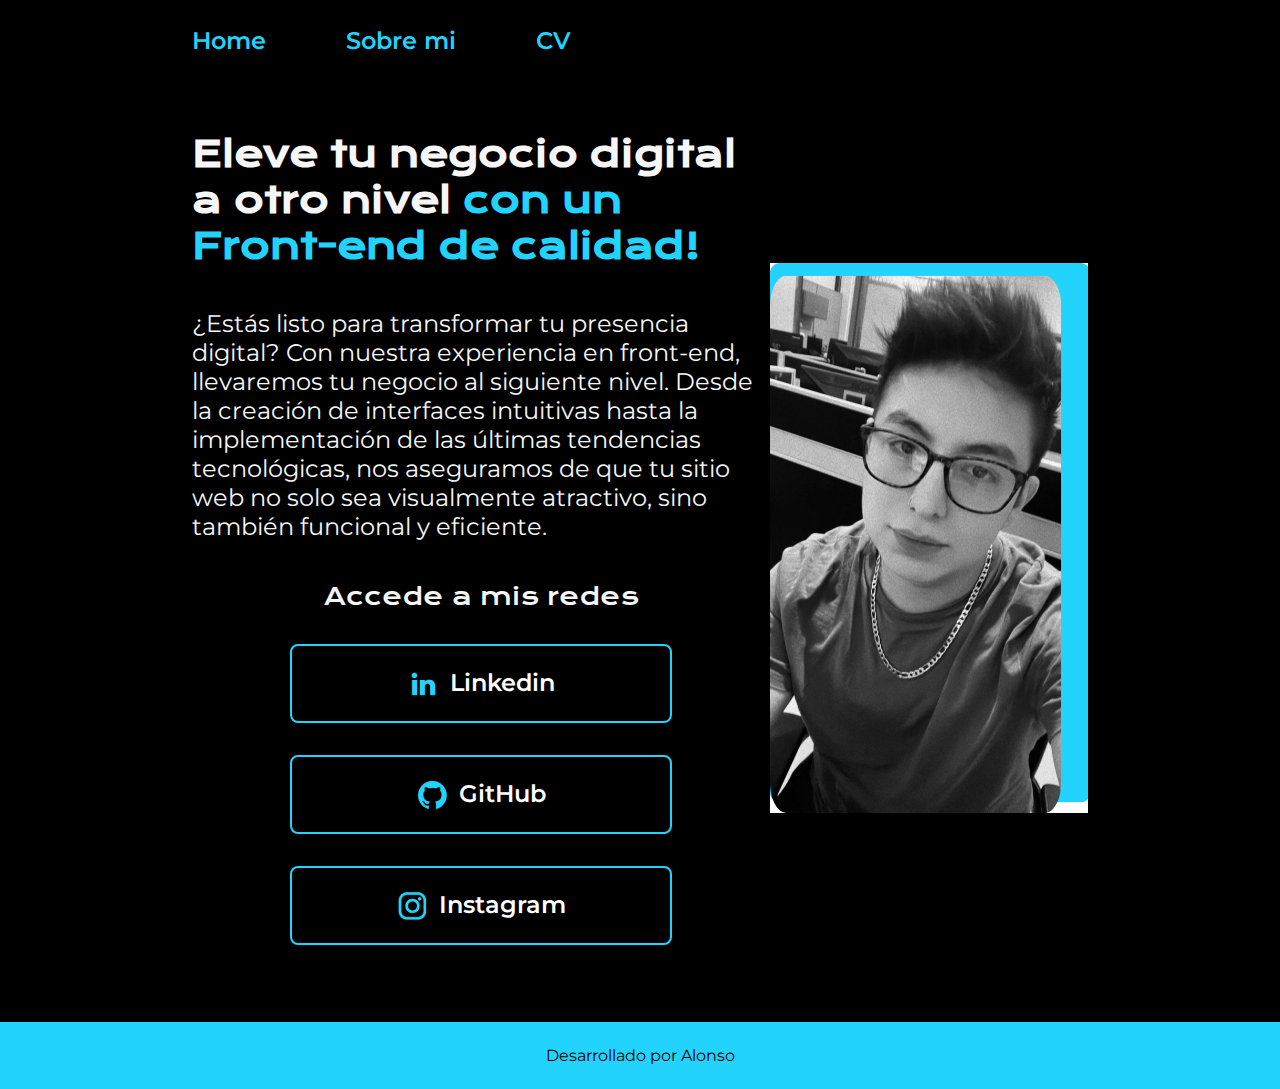
==== index.html @ e07efa95 "Initial commit" ====
<!DOCTYPE html>
<html lang="es-mx">
<head>
    <meta charset="UTF-8">
    <meta name="viewport" content="width=device-width, initial-scale=1.0">
    <link rel="stylesheet" href="style/style.css">
    <title>Portafolio</title>
</head>
<body>
    <header>
        <nav class="header__menu">
            <a href="index.html" class="header__menu__link">Home</a>
            <a href="about.html" class="header__menu__link">Sobre mi</a>
            <a href="curriculum.html" class="header__menu__link">CV</a>
        </nav>
    </header>
    <main class="presentacion">
        <section class="presentacion__contenido">
            <h1 class="presentacion__contenido__titulo">Eleve tu negocio digital a otro nivel <strong class="titulo-destaque">con un Front-end de calidad!</strong></h1>
            <p class="presentacion__contenido__texto">¿Estás listo para transformar tu presencia digital? Con nuestra experiencia en front-end, llevaremos tu negocio al siguiente nivel. Desde la creación de interfaces intuitivas hasta la implementación de las últimas tendencias tecnológicas, nos aseguramos de que tu sitio web no solo sea visualmente atractivo, sino también funcional y eficiente.</p>
            <div class="presentacion__enlaces">
                <h2 class="presentacion__enlaces__subtitulo">Accede a mis redes</h2>
                <a href="https://www.linkedin.com/in/alonso-sagrero-granados-54982228a" class="presentacion_enlaces_link">
                    <img src="assets/linkedin.png" alt="Logo de Linkedin">
                Linkedin</a>
                <a href="https://github.com/alonso1298" class="presentacion_enlaces_link" class="presentacion_enlaces_link">
                    <img src="assets/github.png" alt="Logo de Github">
                GitHub</a>
                <a href="https://www.instagram.com/alonso.sagrero/" class="presentacion_enlaces_link">
                    <img src="assets/instagram.png" alt="Logo de Instagram">
                Instagram</a>
            </div>
        </section>
        <img src="assets/perfil.png" alt="Imagen de developer">
    </main>
    <footer>
        <p>Desarrollado por Alonso</p>
    </footer>
</body>
</html>
---- style/style.css ----
@import url('https://fonts.googleapis.com/css2?family=Krona+One&family=Montserrat:wght@100..900&display=swap');

:root {
    --color-primario: #000000;
    --color-secundario: #f6f6f6;
    --color-terciario: #22D4FD;
    --color-hover: #272727;

    --fuente-montserrat: "Montserrat", serif;
    --fuente-krona: "Krona One", serif;
}

* { /* Significa que haremos un cambiuo universal */
    padding: 0;
    margin: 0;
}

body {
    background-color: var(--color-primario);
    box-sizing: border-box;
    color: var(--color-secundario);
}

header {
    padding: 2% 0% 0% 15%;
}

.header__menu {
    display: flex;
    gap: 80px;
}

.header__menu__link {
    font-family: var(--fuente-montserrat);
    font-size: 24px;
    font-weight: 600;
    color: var(--color-terciario);
    text-decoration: none;
}

.presentacion {
    display: flex;
    align-items: center;
    padding: 6% 15%;
    justify-content: space-between;
}

.presentacion__contenido {
    width: 615px;
    display: flex;
    flex-direction: column;
    gap: 40px;
}

.presentacion__contenido__titulo {
    font-size: 36px;
    font-family: var(--fuente-krona);
}

.titulo-destaque {
    color: var(--color-terciario);
}

.presentacion__contenido__texto {
    font-size: 24px;
    font-family: var(--fuente-montserrat);
}

.presentacion__enlaces {
    display: flex;
    flex-direction: column;
    align-items: center;
    justify-content: space-between;
    gap: 32px;
}

.presentacion_enlaces_link {
    width: 378px;
    background-color: var(--color-primario);
    text-align: center;
    padding: 21.5px 0;
    border-radius: 8px;
    font-family: var(--fuente-montserrat);
    font-size: 24px;
    font-weight: 600;
    text-decoration: none;
    color: white;
    border: 2px solid var(--color-terciario);
    display: flex;
    justify-content: center;
    gap: 10px;
    transition: transform 0.3s ease, background-color 0.3s ease;
}

.presentacion__enlaces__subtitulo {
    font-family: var(--fuente-krona);
    font-size: 24px;
    font-weight: 400;
}

.presentacion_enlaces_link:hover {
    background-color: var(--color-hover);
    cursor: pointer;
    transform: scale(1.1);
}

footer {
    background-color: var(--color-terciario);
    padding: 24px;
    color: var(--color-primario);
    text-align: center;
    font-family: var(--fuente-montserrat);
    font-weight: 400;
}

/* CV */
.presentacion__contenido__texto a{
    text-decoration: none;
    color: var(--color-terciario);
}
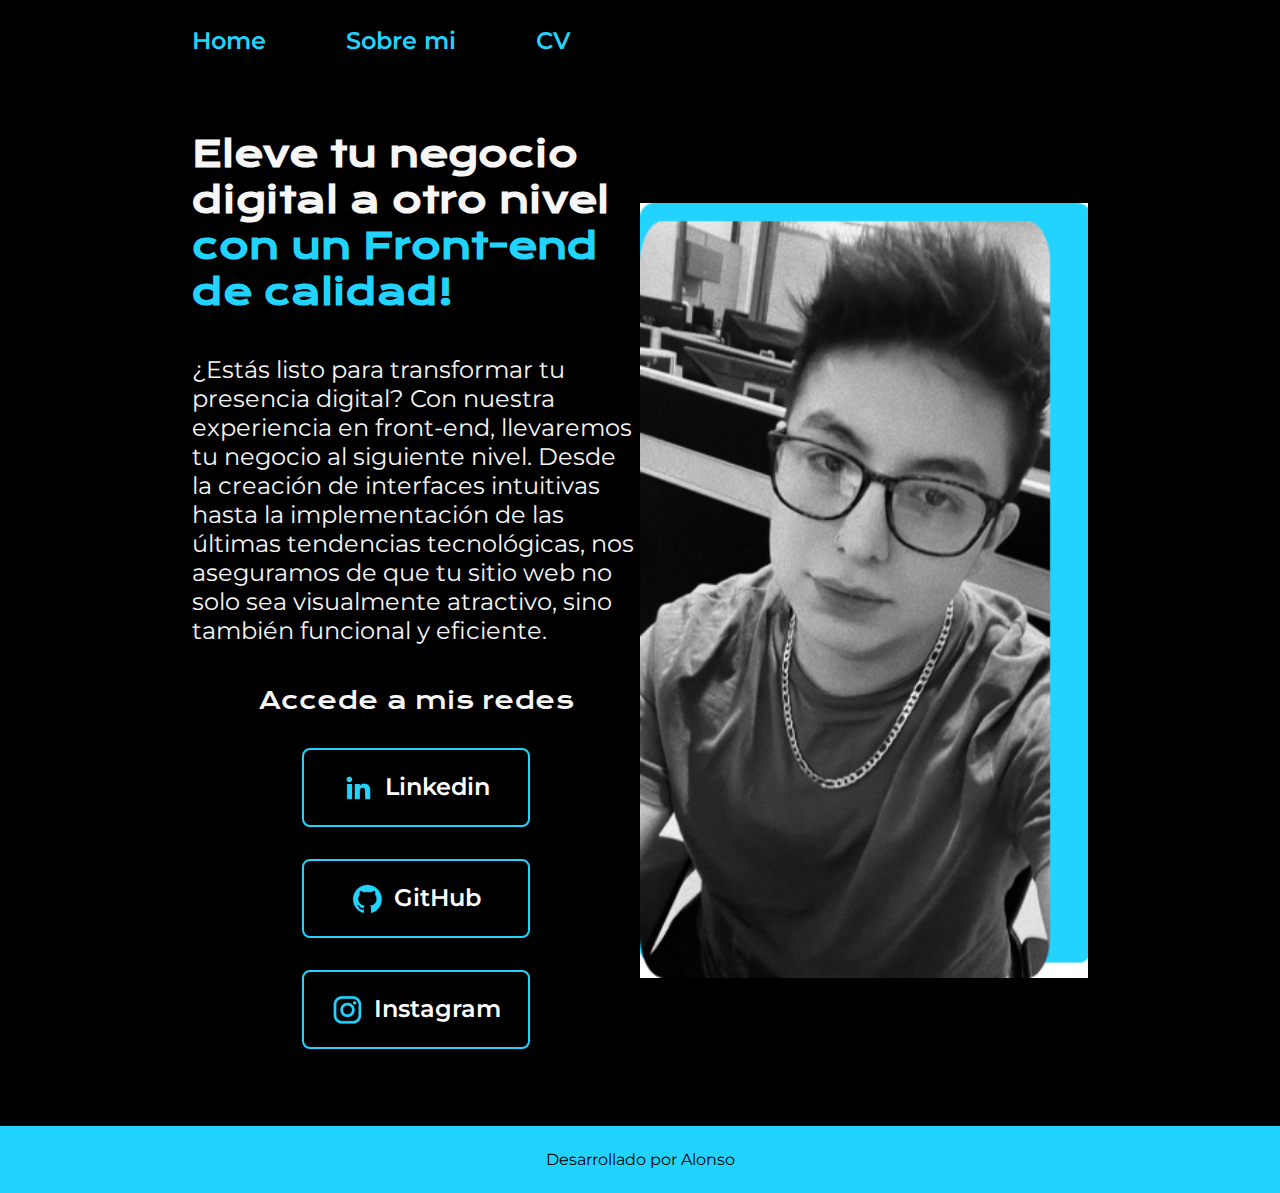
==== commit 96bbd43e: "Se agrega ancho de elemetos" ====
--- a/index.html
+++ b/index.html
@@ -31,7 +31,7 @@
                 Instagram</a>
             </div>
         </section>
-        <img src="assets/perfil.png" alt="Imagen de developer">
+        <img class="presentacion__imagen" src="assets/perfil.png" alt="Imagen de developer">
     </main>
     <footer>
         <p>Desarrollado por Alonso</p>
--- a/style/style.css
+++ b/style/style.css
@@ -32,7 +32,7 @@
 
 .header__menu__link {
     font-family: var(--fuente-montserrat);
-    font-size: 24px;
+    font-size: 1.5rem;
     font-weight: 600;
     color: var(--color-terciario);
     text-decoration: none;
@@ -46,14 +46,14 @@
 }
 
 .presentacion__contenido {
-    width: 615px;
+    width: 50%;
     display: flex;
     flex-direction: column;
     gap: 40px;
 }
 
 .presentacion__contenido__titulo {
-    font-size: 36px;
+    font-size: 2.25rem;
     font-family: var(--fuente-krona);
 }
 
@@ -62,7 +62,7 @@
 }
 
 .presentacion__contenido__texto {
-    font-size: 24px;
+    font-size: 1.5rem;
     font-family: var(--fuente-montserrat);
 }
 
@@ -75,13 +75,13 @@
 }
 
 .presentacion_enlaces_link {
-    width: 378px;
+    width: 50%;
     background-color: var(--color-primario);
     text-align: center;
     padding: 21.5px 0;
     border-radius: 8px;
     font-family: var(--fuente-montserrat);
-    font-size: 24px;
+    font-size: 1.5rem;
     font-weight: 600;
     text-decoration: none;
     color: white;
@@ -94,7 +94,7 @@
 
 .presentacion__enlaces__subtitulo {
     font-family: var(--fuente-krona);
-    font-size: 24px;
+    font-size: 1.5rem;
     font-weight: 400;
 }
 
@@ -102,6 +102,10 @@
     background-color: var(--color-hover);
     cursor: pointer;
     transform: scale(1.1);
+}
+
+.presentacion__imagen {
+    width: 50%;
 }
 
 footer {
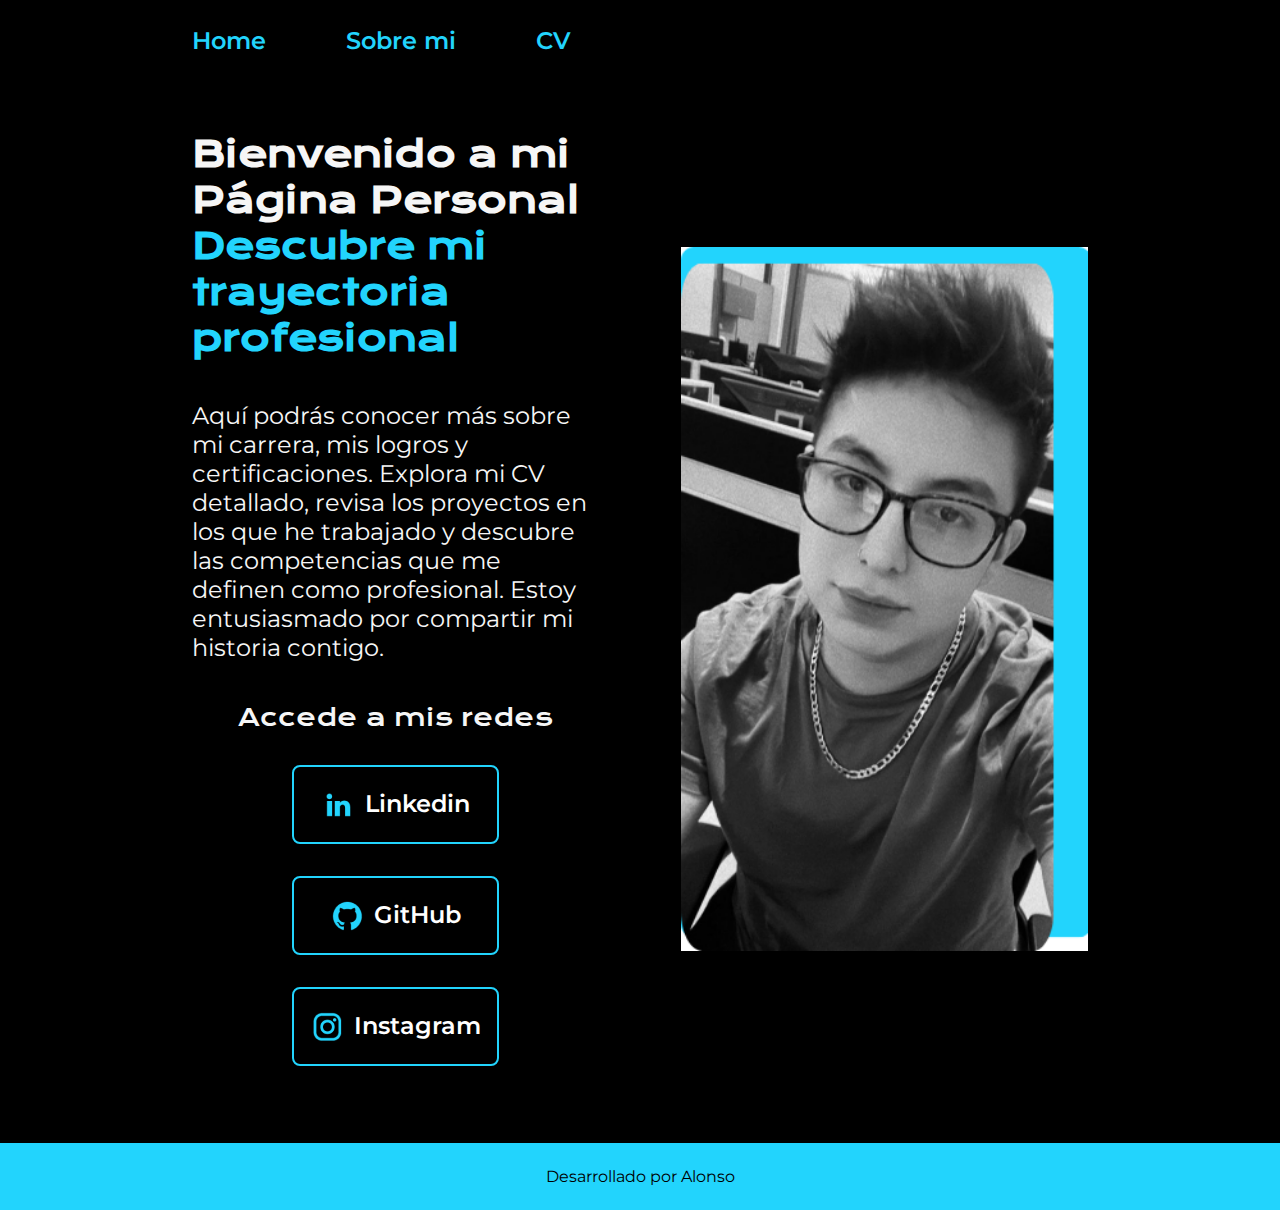
==== commit 8db6c973: "Se modifica index" ====
--- a/index.html
+++ b/index.html
@@ -16,8 +16,8 @@
     </header>
     <main class="presentacion">
         <section class="presentacion__contenido">
-            <h1 class="presentacion__contenido__titulo">Eleve tu negocio digital a otro nivel <strong class="titulo-destaque">con un Front-end de calidad!</strong></h1>
-            <p class="presentacion__contenido__texto">¿Estás listo para transformar tu presencia digital? Con nuestra experiencia en front-end, llevaremos tu negocio al siguiente nivel. Desde la creación de interfaces intuitivas hasta la implementación de las últimas tendencias tecnológicas, nos aseguramos de que tu sitio web no solo sea visualmente atractivo, sino también funcional y eficiente.</p>
+            <h1 class="presentacion__contenido__titulo">Bienvenido a mi Página Personal <strong class="titulo-destaque">Descubre mi trayectoria profesional</strong></h1>
+            <p class="presentacion__contenido__texto">Aquí podrás conocer más sobre mi carrera, mis logros y certificaciones. Explora mi CV detallado, revisa los proyectos en los que he trabajado y descubre las competencias que me definen como profesional. Estoy entusiasmado por compartir mi historia contigo.</p>
             <div class="presentacion__enlaces">
                 <h2 class="presentacion__enlaces__subtitulo">Accede a mis redes</h2>
                 <a href="https://www.linkedin.com/in/alonso-sagrero-granados-54982228a" class="presentacion_enlaces_link">
--- a/style/style.css
+++ b/style/style.css
@@ -43,6 +43,7 @@
     align-items: center;
     padding: 6% 15%;
     justify-content: space-between;
+    gap: 82px;
 }
 
 .presentacion__contenido {
@@ -123,3 +124,19 @@
     color: var(--color-terciario);
 }
 
+@media (max-width: 1200px) {
+    header {
+        padding: 10% 10% 5% 10%;
+    }
+    .header__menu {
+        justify-content: center;
+    }
+    .presentacion {
+        flex-direction: column-reverse;
+        padding: 5%;
+    }
+    .presentacion__contenido {
+        width: auto;
+    }
+
+}
